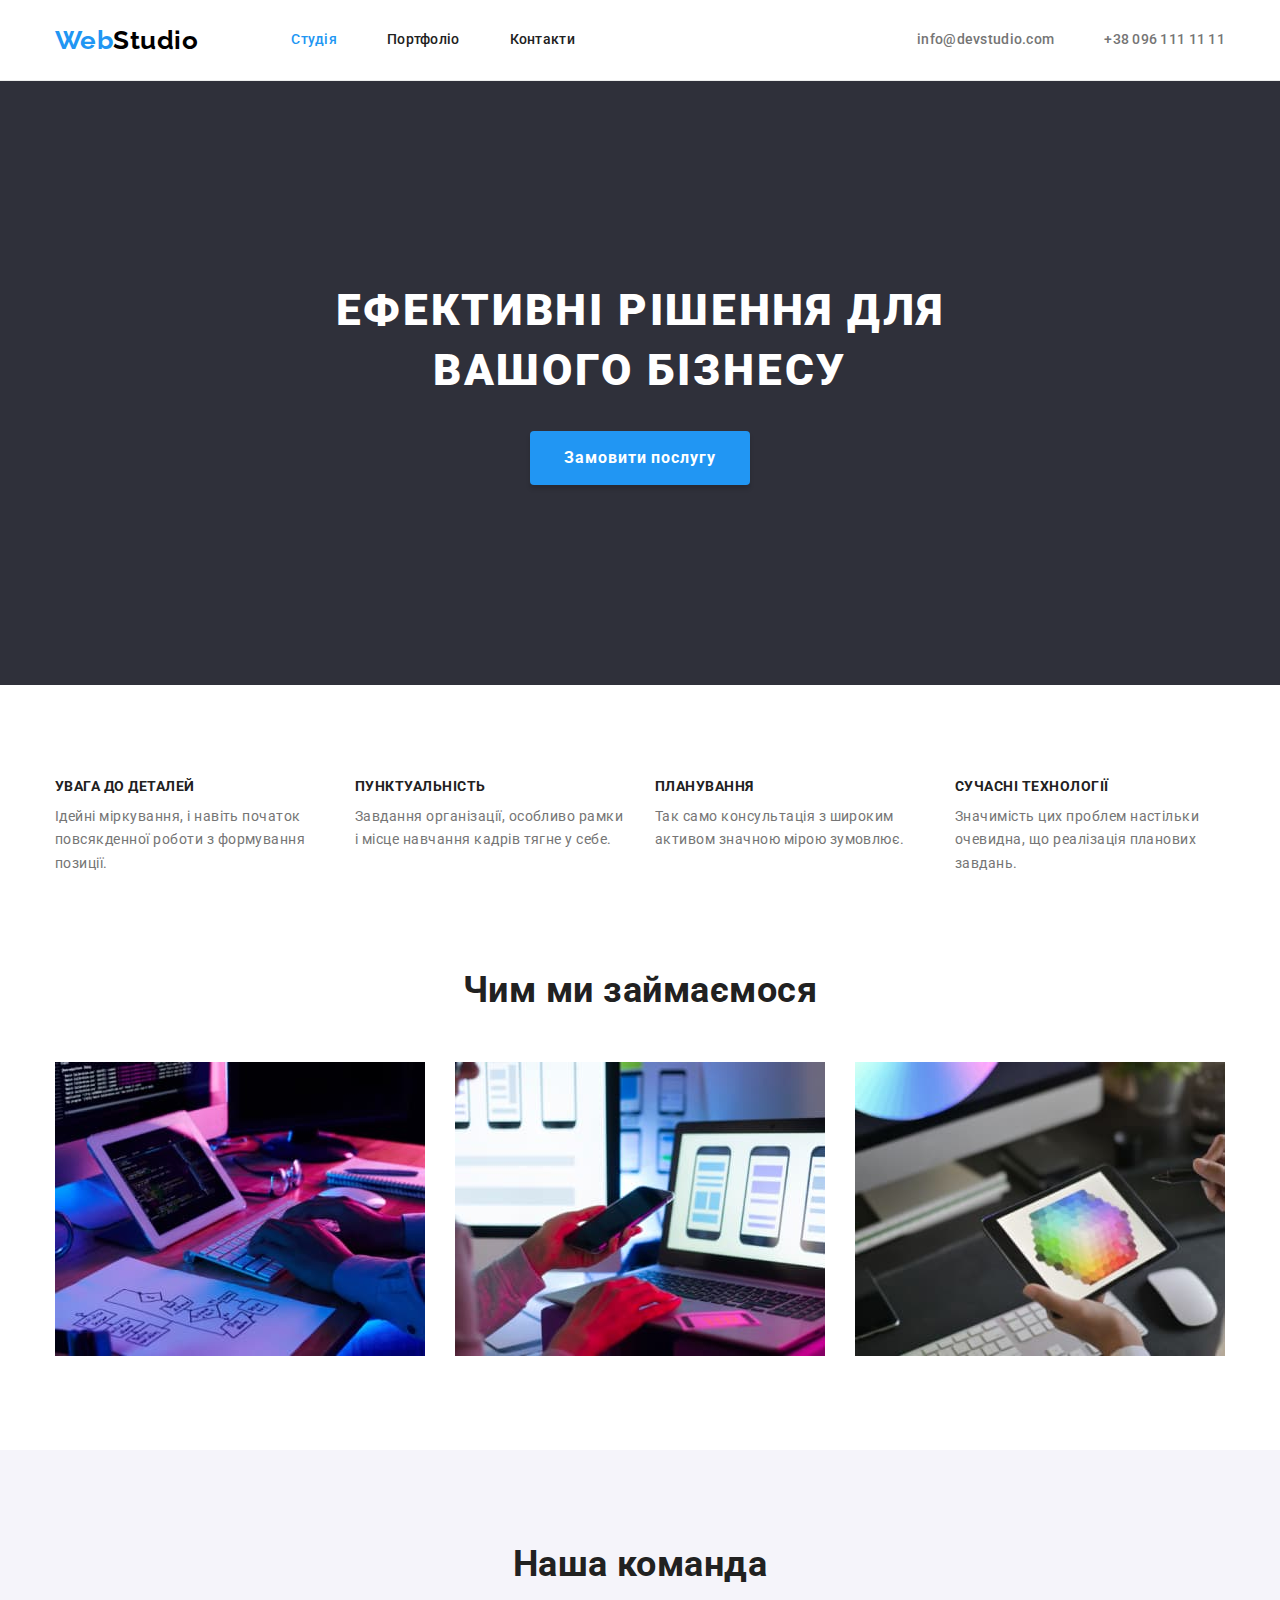
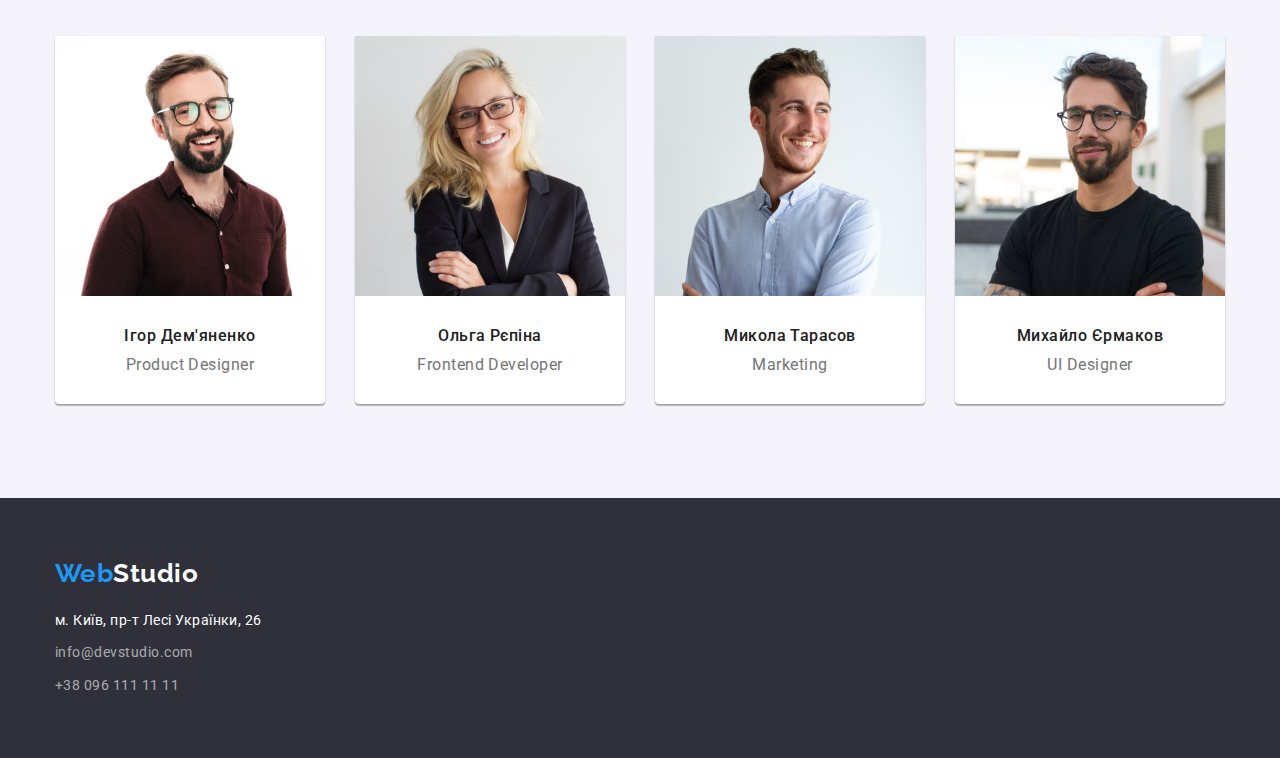
==== index.html @ 9007aa8a "добавляет стартовую разметку" ====
<!DOCTYPE html>
<html lang="uk">
  <head>
    <meta charset="UTF-8" />
    <meta http-equiv="X-UA-Compatible" content="IE=edge" />
    <meta name="viewport" content="width=device-width, initial-scale=1.0" />
    <title>WebStudio</title>
    <link
      href="https://fonts.googleapis.com/css2?family=Raleway:wght@700&family=Roboto:wght@400;500;700;900&display=swap"
      rel="stylesheet"
    />
    <link
      rel="stylesheet"
      href="https://cdnjs.cloudflare.com/ajax/libs/modern-normalize/1.1.0/modern-normalize.min.css"
    />
    <link rel="stylesheet" href="./css/styles.css" />
  </head>

  <body>
    <!-- Header -->
    <header class="header">
      <div class="container mein">
        <a class="logo" lang="en" href="./index.html">Web<span class="logo-accent">Studio</span></a>
        <nav class="nav">
          <ul class="list site-nav">
            <li class="navigation">
              <a class="link current" href="./index.html">Студія</a>
            </li>

            <li class="navigation">
              <a class="link" href="./portfolio.html">Портфоліо</a>
            </li>

            <li class="navigation">
              <a class="link" href="#">Контакти</a>
            </li>
          </ul>
        </nav>
        <ul class="list communication">
          <li class="navigation">
            <a class="link" href="mailto:info@devstudio.com">info@devstudio.com</a>
          </li>

          <li class="navigation">
            <a class="link" href="tel:+380961111111">+38 096 111 11 11</a>
          </li>
        </ul>
      </div>
    </header>

    <main>
      <!-- Герой -->
      <section class="hero">
        <h1 class="hero-title">Ефективні рішення для вашого бізнесу</h1>
        <button class="button" type="button">Замовити послугу</button>
      </section>

      <!-- Наші особливості -->
      <section class="section feature">
        <div class="container">
          <h2 class="section-title visually-hidden">Наші особливості</h2>
          <ul class="list feature-list">
            <li class="section-list">
              <h3 class="title">Увага до деталей</h3>
              <p class="text">
                Ідейні міркування, і навіть початок повсякденної роботи з формування позиції.
              </p>
            </li>

            <li class="section-list">
              <h3 class="title">Пунктуальність</h3>
              <p class="text">
                Завдання організації, особливо рамки і місце навчання кадрів тягне у себе.
              </p>
            </li>

            <li class="section-list">
              <h3 class="title">Планування</h3>
              <p class="text">Так само консультація з широким активом значною мірою зумовлює.</p>
            </li>

            <li class="section-list">
              <h3 class="title">Сучасні технології</h3>
              <p class="text">
                Значимість цих проблем настільки очевидна, що реалізація планових завдань.
              </p>
            </li>
          </ul>
        </div>
      </section>

      <!-- Чим ми займаємося -->
      <section class="section work">
        <div class="container">
          <h2 class="work-title">Чим ми займаємося</h2>
          <ul class="list work-list">
            <li class="work-card">
              <img class="card-image" src="./images/box1.jpg" alt="компьютер" width="370" />
            </li>
            <li class="work-card">
              <img class="card-image" src="./images/box2.jpg" alt="ноутбук" width="370" />
            </li>
            <li class="work-card">
              <img class="card-image" src="./images/box3.jpg" alt="планшет" width="370" />
            </li>
          </ul>
        </div>
      </section>

      <!-- Наша команда -->
      <section class="section team">
        <div class="container">
          <h2 class="team-title">Наша команда</h2>
          <ul class="list team-list">
            <li class="team-picture">
              <img
                class="card-image"
                src="./images/product.jpg"
                alt="Product Designer"
                width="270"
              />
              <div class="box">
                <h3 class="subtitlt">Ігор Дем'яненко</h3>
                <p class="desc" lang="en">Product Designer</p>
              </div>
            </li>

            <li class="team-picture">
              <img
                class="card-image"
                src="./images/frontend.jpg"
                alt="Frontend Developer"
                width="270"
              />
              <div class="box">
                <h3 class="subtitlt">Ольга Рєпіна</h3>
                <p class="desc" lang="en">Frontend Developer</p>
              </div>
            </li>

            <li class="team-picture">
              <img class="card-image" src="./images/marketing.jpg" alt="Marketing" width="270" />
              <div class="box">
                <h3 class="subtitlt">Микола Тарасов</h3>
                <p class="desc" lang="en">Marketing</p>
              </div>
            </li>

            <li class="team-picture">
              <img class="card-image" src="./images/ui.jpg" alt="UI Designer" width="270" />
              <div class="box">
                <h3 class="subtitlt">Михайло Єрмаков</h3>
                <p class="desc" lang="en">UI Designer</p>
              </div>
            </li>
          </ul>
        </div>
      </section>
    </main>

    <!-- Footer -->
    <footer class="footer">
      <div class="container">
        <a class="logo" href="./index.html">Web<span class="logo-accent">Studio</span></a>
        <address class="address">
          <ul class="list">
            <li>
              <a
                class="link city"
                target="_blank"
                rel="nooperer noreferrer"
                href="https://goo.gl/maps/vEVmrGVyhdTzg6GEA"
                >м. Київ, пр-т Лесі Українки, 26</a
              >
            </li>

            <li class="li-footer">
              <a class="link link-footer" href="mailto:info@devstudio.com">info@devstudio.com</a>
            </li>

            <li class="li-footer">
              <a class="link link-footer" href="tel:+380961111111">+38 096 111 11 11</a>
            </li>
          </ul>
        </address>
      </div>
    </footer>
  </body>
</html>
---- css/styles.css ----
/* основной цвет текста  #212121
вторичный цвет текста #757575
цвет акцента #2196F3
белый текст #FFFFFF
белый цвет с прозрачностью rgba(255, 255, 255, 0.6)
основной цвет фона #F5F5F5
вторичный цвет фона #F5F4FA
акцентный цвет фона #2F303A
цвет кнопки #F5F4FA
акцентный цвет кнопки #2196F3
цвет ховера кнопки #188CE8 */

:root{
    --primary-text-color: #212121;
    --secondary-text-color: #757575;
    --accent-text-color: #2196F3;
    --white-text-color: #FFFFFF;
    --black-text-color: #000000;
    --white-text-rgba: rgba(255, 255, 255, 0.6);
    --primary-bg-color: #F5F5F5;
    --secondary-bg-color: #F5F4FA;
    --white-bg-color: #FFFFFF;
    --accent-bg-color: #2F303A;
    --button-bg-color: #F5F4FA;
    --button-accent: #2196F3;
    --button-hover: #188CE8;
}


body{
    color: var(--primary-text-color);
    background-color: var(--white-bg-color);
    font-family: 'Roboto', sans-serif;
    letter-spacing: 0.03em;
}


h1,h2,h3,h4,h5,h6,p,ul{
    margin: 0;
    padding: 0;
}

.container{
    width: 1200px;
    margin-left: auto;
    margin-right: auto;
    padding-left: 15px;
    padding-right: 15px;
}

.section {
    padding-top: 94px;
    padding-bottom: 94px;
}

.list,
.link {
    text-decoration: none;
    list-style: none;
}

.visually-hidden {
    position: absolute;
    width: 1px;
    height: 1px;
    margin: -1px;
    border: 0;
    padding: 0;

    white-space: nowrap;
    clip-path: inset(100%);
    clip: rect(0 0 0 0);
    overflow: hidden;
}


/* header */

.header{
    border-bottom: 1px solid #ECECEC; ;
   
}

.logo{
    color: var(--accent-text-color);
    text-decoration: none;
    font-family: 'Raleway',sans-serif;
    font-weight: 700;
    font-size: 26px;
    line-height: 1.19;

}

.logo-accent{
    color: var(--black-text-color);
}

.nav .link{
    color: var(--primary-text-color);
}

.list .link:hover,
.list .link:focus {
    color: var(--accent-text-color);
}

.nav .link.current {
    color: var(--accent-text-color);
}

.communication .link {
    color: var(--secondary-text-color);

}

.site-nav .link,
.communication .link {
    padding-top: 32px;
    padding-bottom: 32px;
    
    font-weight: 500;
    font-size: 14px;
    line-height: 1.14;
    letter-spacing: 0.02em;
}

.site-nav{
    display: flex;
   
}
.nav{
margin-left: 93px;
}


.navigation .link{
    display: block;
    
}

.site-nav .navigation + .navigation{
    margin-left: 50px;
}

.communication{
    display: flex;
    margin-left: auto;
}

.communication .navigation+.navigation {
    margin-left: 50px;
}

.mein{
display: flex;
align-items: center;
}


/* hero */

.hero{
    background-color: var(--accent-bg-color);
    text-align: center;
    padding-top: 200px;
    padding-bottom: 200px;
}

.hero-title{
    color: var(--white-text-color);
    font-weight: 900;
    font-size: 44px;
    line-height: 1.36;
    text-align: center;
    letter-spacing: 0.06em;
    text-transform: uppercase;
    max-width: 693px;
    margin: 0 auto;

}

.hero .button{
    color: var(--white-text-color);
    background-color: var(--button-accent);
    cursor: pointer;
    font-weight: 700;
    font-size: 16px;
    line-height: 1.88;
    letter-spacing: 0.06em;
    font-family: inherit;

    box-shadow: 0px 4px 4px rgba(0, 0, 0, 0.15);
    border-radius: 4px;
    border-color: transparent;

    padding: 10px 32px;
    margin-top: 30px;
   
}
.hero .button:hover,
.hero .button:focus{
    background-color: var(--button-hover);
}

/* Наші особливості */



.title {
    font-weight: 700;
    font-size: 14px;
    line-height: 1.14;

    text-transform: uppercase;
    align-items: center; 

}

.text {
    color: var(--secondary-text-color);
    font-size: 14px;
    line-height: 1.7;
  
    margin-top: 10px;
  
}

.feature-list {
    display: flex;
    flex-wrap: wrap;
 
}

.section-list {
    flex-basis: calc((100% - 90px) / 4);
    margin-right: 30px;
}

.section-list:nth-child(4n) {
    margin-right: 0;
}

 .feature{
    padding-bottom: 47px;
}


/* Чим ми займаємося */

.work-title,
.team-title{
    font-weight: 700;
    font-size: 36px;
    line-height: 1.16;
    text-align: center; 
}


.work-list{
    display: flex;
    flex-wrap: wrap;
    margin-top: 50px;
    gap: 30px;

}

.work{
    padding-top: 47px;
}


/* Наша команда */

.team{
    background-color: var(--secondary-bg-color);
}

.subtitlt{
    font-weight: 500;
}

.desc{
    color: var(--secondary-text-color);
    margin-top: 10px;
    text-align: center;
}

.subtitlt,
.desc{
    font-size: 16px;
    line-height: 1.19;
    text-align: center;
}

.team-list{
    display: flex;
    flex-wrap: wrap;
    margin-top: 50px;
    gap: 30px;
}
.team-picture{
  
    flex-direction: column;
    background-color: var(--white-bg-color);
    box-shadow: 0px 1px 3px rgba(0, 0, 0, 0.12), 0px 1px 1px rgba(0, 0, 0, 0.14), 0px 2px 1px rgba(0, 0, 0, 0.2);
    border-radius: 0px 0px 4px 4px;

}


.box{
    padding-top: 30px;
    padding-bottom: 30px;
}

.card-image{
    display: block;
    max-width: 100%;
}


/* Footer */

.footer{
    background-color: var(--accent-bg-color);
    padding-top: 60px;
    padding-bottom: 60px;
}

.footer .logo-accent {
    color: var(--white-text-color);
}

.address .city,
.footer .link-footer
{
    color: var(--white-text-color);
    font-style: normal;
    font-size: 14px;
    line-height: 1.7;
}

.address{
margin-top: 20px;
}

.address .link{
    display: block;
}

.li-footer{
    margin-top: 9px;
}

.footer .link-footer {
    color: var(--white-text-rgba);

}

.link-footer:hover,
.link-footer:focus{
    color: var(--accent-text-color);
}


 /* portflio */

 .portfolio .button {
    background-color: var(--secondary-bg-color);
    color: var(--primary-text-color);
    cursor: pointer;
    font-weight: 500;
    font-size: 16px;
    line-height: 1.6;
    font-family: inherit;
    border-color: transparent;
    padding: 6px 25px;
    border-radius: 4px;
 
}

  .portfolio .button:hover,
  .portfolio .button:focus{
    background-color: var(--button-accent);
    color: var(--white-text-color);
    box-shadow: 0px 3px 1px rgba(0, 0, 0, 0.1), 0px 1px 2px rgba(0, 0, 0, 0.08), 0px 2px 2px rgba(0, 0, 0, 0.12);
}

.portfolio-title{
    color: var(--primary-text-color);
    font-weight: 700;
    font-size: 18px;
    line-height: 2;
    letter-spacing: 0.06em;
  
}

.portfolio-text {
    color: var(--secondary-text-color);
    font-size: 16px;
    line-height: 1.88;
    margin-top: 4px;
   
}

.push-portfolio{
    display: flex;
    justify-content: center;
    gap: 8px;
        
}

.push-portfolio{
    margin-bottom: 50px;
}

.card-portfolio{
    display: flex;
    flex-wrap: wrap;
    gap: 30px;
   
}


.box-card{
    padding: 20px 24px ;
    border-left: 1px solid #EEEEEE;
    border-right: 1px solid #EEEEEE;
    border-bottom: 1px solid #EEEEEE;
        
}
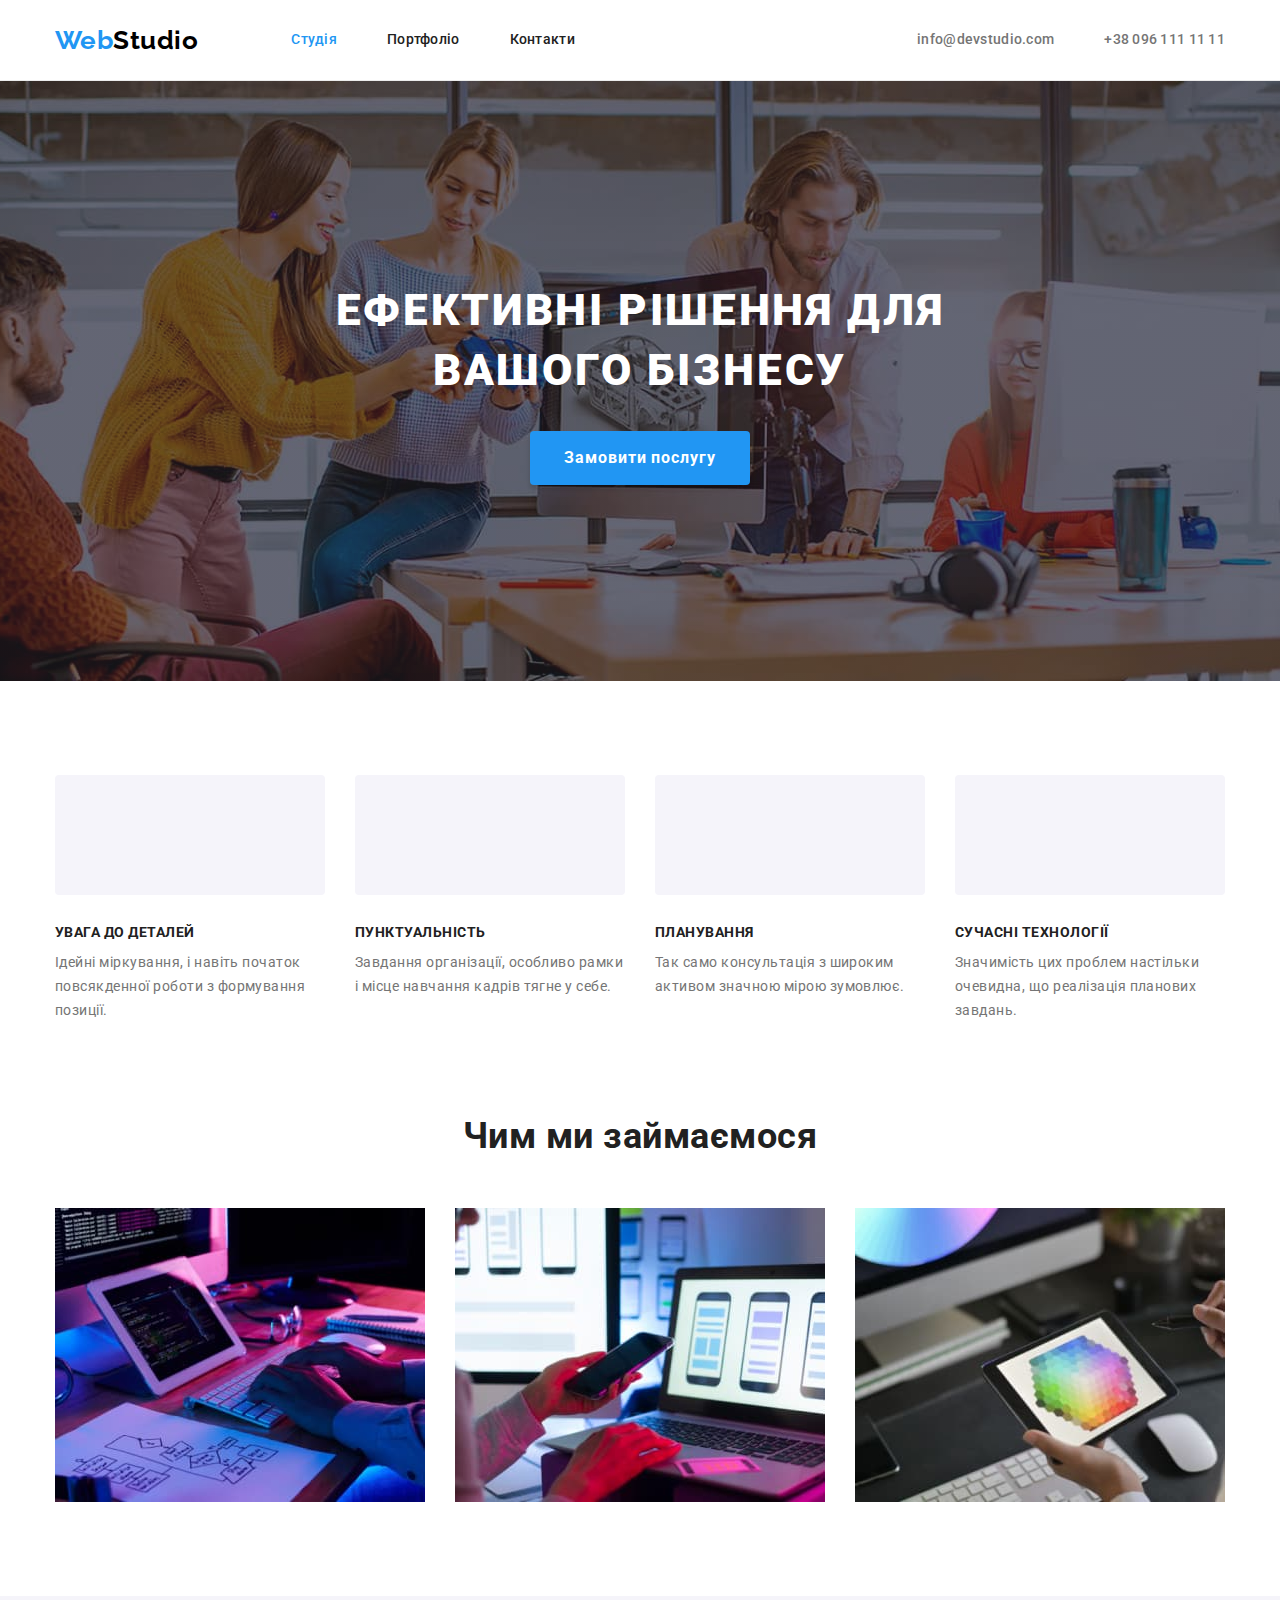
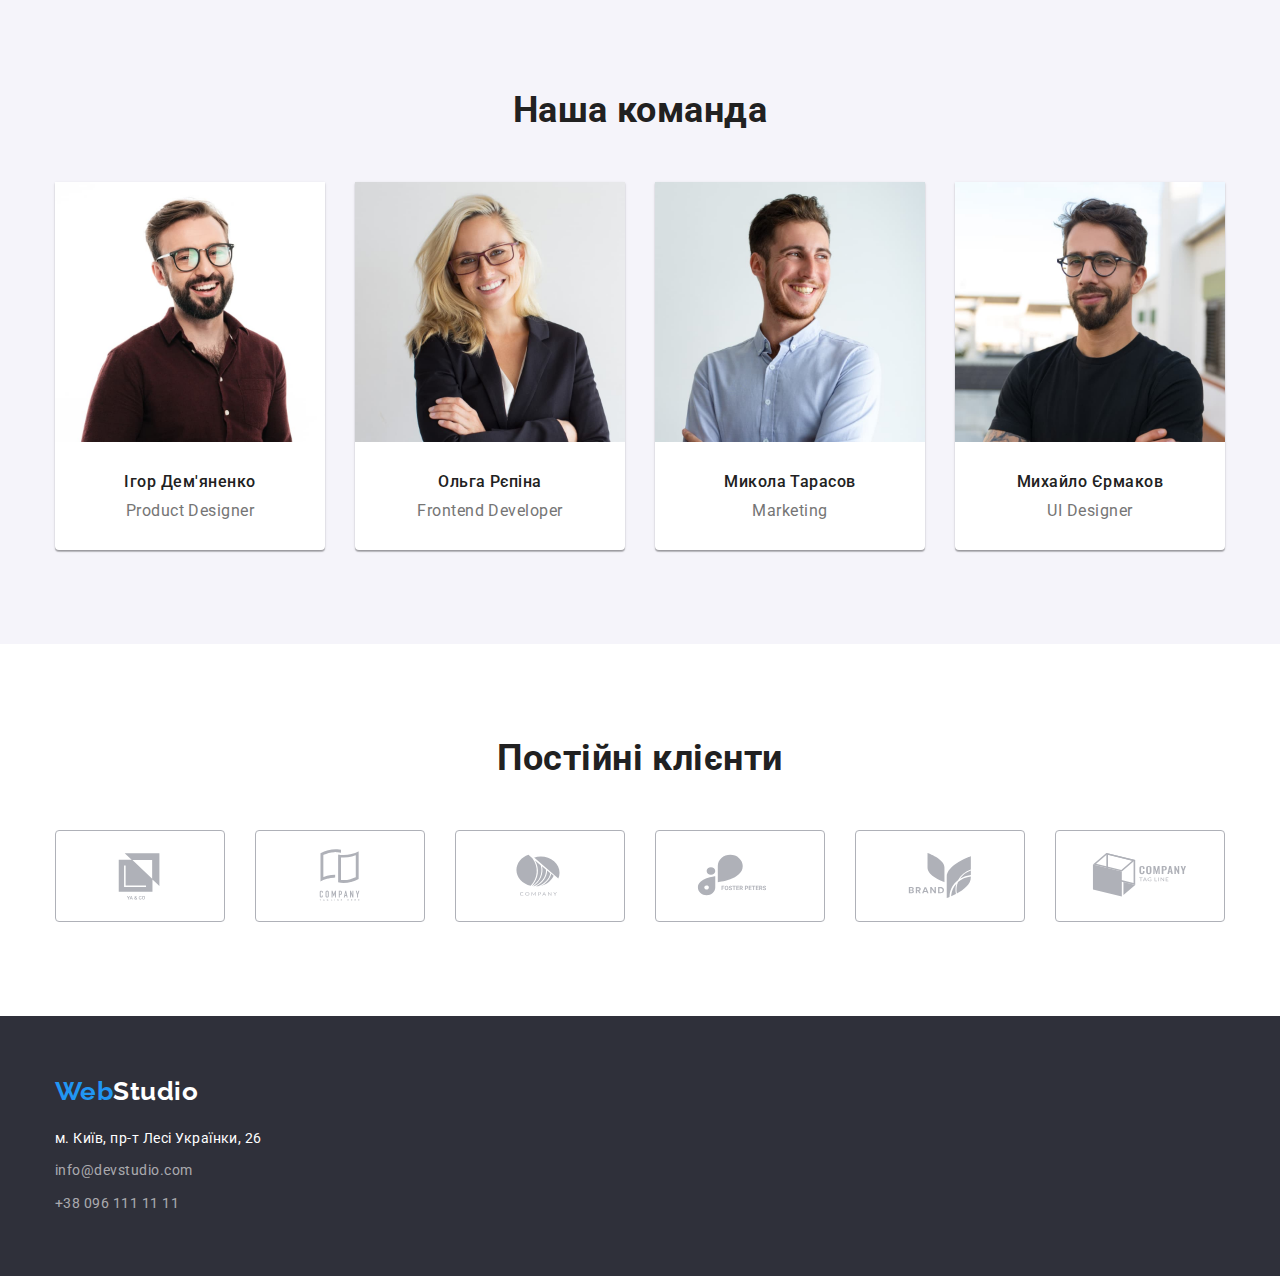
==== commit 0c234da8: "добавляет разметку" ====
--- a/index.html
+++ b/index.html
@@ -38,11 +38,11 @@
         </nav>
         <ul class="list communication">
           <li class="navigation">
-            <a class="link" href="mailto:info@devstudio.com">info@devstudio.com</a>
+            <a class="link icon-mail" href="mailto:info@devstudio.com">info@devstudio.com</a>
           </li>
 
           <li class="navigation">
-            <a class="link" href="tel:+380961111111">+38 096 111 11 11</a>
+            <a class="link icon-phone" href="tel:+380961111111">+38 096 111 11 11</a>
           </li>
         </ul>
       </div>
@@ -50,7 +50,7 @@
 
     <main>
       <!-- Герой -->
-      <section class="hero">
+      <section class="hero overlay">
         <h1 class="hero-title">Ефективні рішення для вашого бізнесу</h1>
         <button class="button" type="button">Замовити послугу</button>
       </section>
@@ -59,7 +59,7 @@
       <section class="section feature">
         <div class="container">
           <h2 class="section-title visually-hidden">Наші особливості</h2>
-          <ul class="list feature-list">
+          <ul class="list feature-list icon">
             <li class="section-list">
               <h3 class="title">Увага до деталей</h3>
               <p class="text">
@@ -152,6 +152,54 @@
                 <h3 class="subtitlt">Михайло Єрмаков</h3>
                 <p class="desc" lang="en">UI Designer</p>
               </div>
+            </li>
+          </ul>
+        </div>
+      </section>
+
+      <!-- Постійні клієнти -->
+
+      <section class="section">
+        <div class="container">
+          <h2 class="client-title">Постійні клієнти</h2>
+          <ul class="list client-list">
+            <li class="client-icon">
+              <a href="#" class="link icon-client">
+                <svg class="client-icon" width="106" height="60">
+                  <use href="./images/sprite.svg#Logoyaco"></use>
+                </svg>
+              </a>
+            </li>
+            <li>
+              <a href="#" class="link icon-client">
+                <svg class="client-icon" width="106" height="60">
+                  <use href="./images/sprite.svg#Logohere"></use>
+                </svg>
+              </a>
+            </li>
+            <li>
+              <a href="#" class="link icon-client"
+                ><svg class="client-icon" width="106" height="60">
+                  <use href="./images/sprite.svg#Logocompany"></use></svg
+              ></a>
+            </li>
+            <li>
+              <a href="#" class="link icon-client"
+                ><svg class="client-icon" width="106" height="60">
+                  <use href="./images/sprite.svg#Logofoster"></use></svg
+              ></a>
+            </li>
+            <li>
+              <a href="#" class="link icon-client"
+                ><svg class="client-icon" width="106" height="60">
+                  <use href="./images/sprite.svg#Logobrand"></use></svg
+              ></a>
+            </li>
+            <li>
+              <a href="#" class="link icon-client"
+                ><svg class="client-icon" width="106" height="60">
+                  <use href="./images/sprite.svg#Logotagline"></use></svg
+              ></a>
             </li>
           </ul>
         </div>
--- a/css/styles.css
+++ b/css/styles.css
@@ -156,6 +156,20 @@
 align-items: center;
 }
 
+/* .icon-mail::before{
+    content: "";
+    width: 16px;
+    height: 12px;
+    display: block;  
+    margin-right: 10px;
+    background-image: url(../images/smartphone.svg);
+    background-size: contain;
+    background-repeat: no-repeat;
+    background-position: center;
+  
+} */
+
+
 
 /* hero */
 
@@ -178,6 +192,16 @@
     margin: 0 auto;
 
 }
+.overlay{
+    height: 600px;
+    max-width: 1600px;
+    margin-left: auto;
+    margin-right: auto;
+    background-image: linear-gradient(to right, rgba(47, 48, 58, 0.4), rgba(47, 48, 58, 0.4)), url(../images/overlay.jpg);
+    background-repeat: no-repeat;
+    background-position: center;
+    background-size: cover;
+}
 
 .hero .button{
     color: var(--white-text-color);
@@ -204,7 +228,34 @@
 
 /* Наші особливості */
 
-
+.section-list::before{
+    content: "";
+    display: block;
+    width: 270px;
+    height: 120px;
+    margin-bottom: 30px;
+    background-repeat: no-repeat;
+    background-size: contain;
+    background-position: center;
+    background-color: #F5F4FA;
+    border-radius: 4px;
+    background-size: 70px;
+}
+.section-list:nth-child(1)::before{
+    background-image: url(../images/antenna\ .svg);     
+}
+
+.section-list:nth-child(2)::before{
+    background-image: url(../images/clock\ .svg);
+}
+
+.section-list:nth-child(3)::before{
+    background-image: url(../images/diagram\ .svg);  
+}
+
+.section-list:nth-child(4)::before{
+    background-image: url(../images/astronaut\ .svg);  
+}
 
 .title {
     font-weight: 700;
@@ -248,7 +299,8 @@
 /* Чим ми займаємося */
 
 .work-title,
-.team-title{
+.team-title,
+.client-title{
     font-weight: 700;
     font-size: 36px;
     line-height: 1.16;
@@ -317,6 +369,39 @@
     display: block;
     max-width: 100%;
 }
+
+/* Постійні клієнти */
+
+
+.client-list {
+    display: flex;
+    flex-wrap: wrap;
+    margin-top: 50px;
+    gap: 30px;
+
+}
+
+.icon-client{
+    display: flex;
+    width: 170px;
+    height: 92px;
+    justify-content: center;
+    align-items: center;
+    border: 1px solid #AFB1B8;
+    border-radius: 4px;
+}
+
+.icon-client:hover,
+.icon-client:focus{
+border: 1px solid #2196F3;
+    border-radius: 4px;
+}
+
+
+
+
+
+
 
 
 /* Footer */
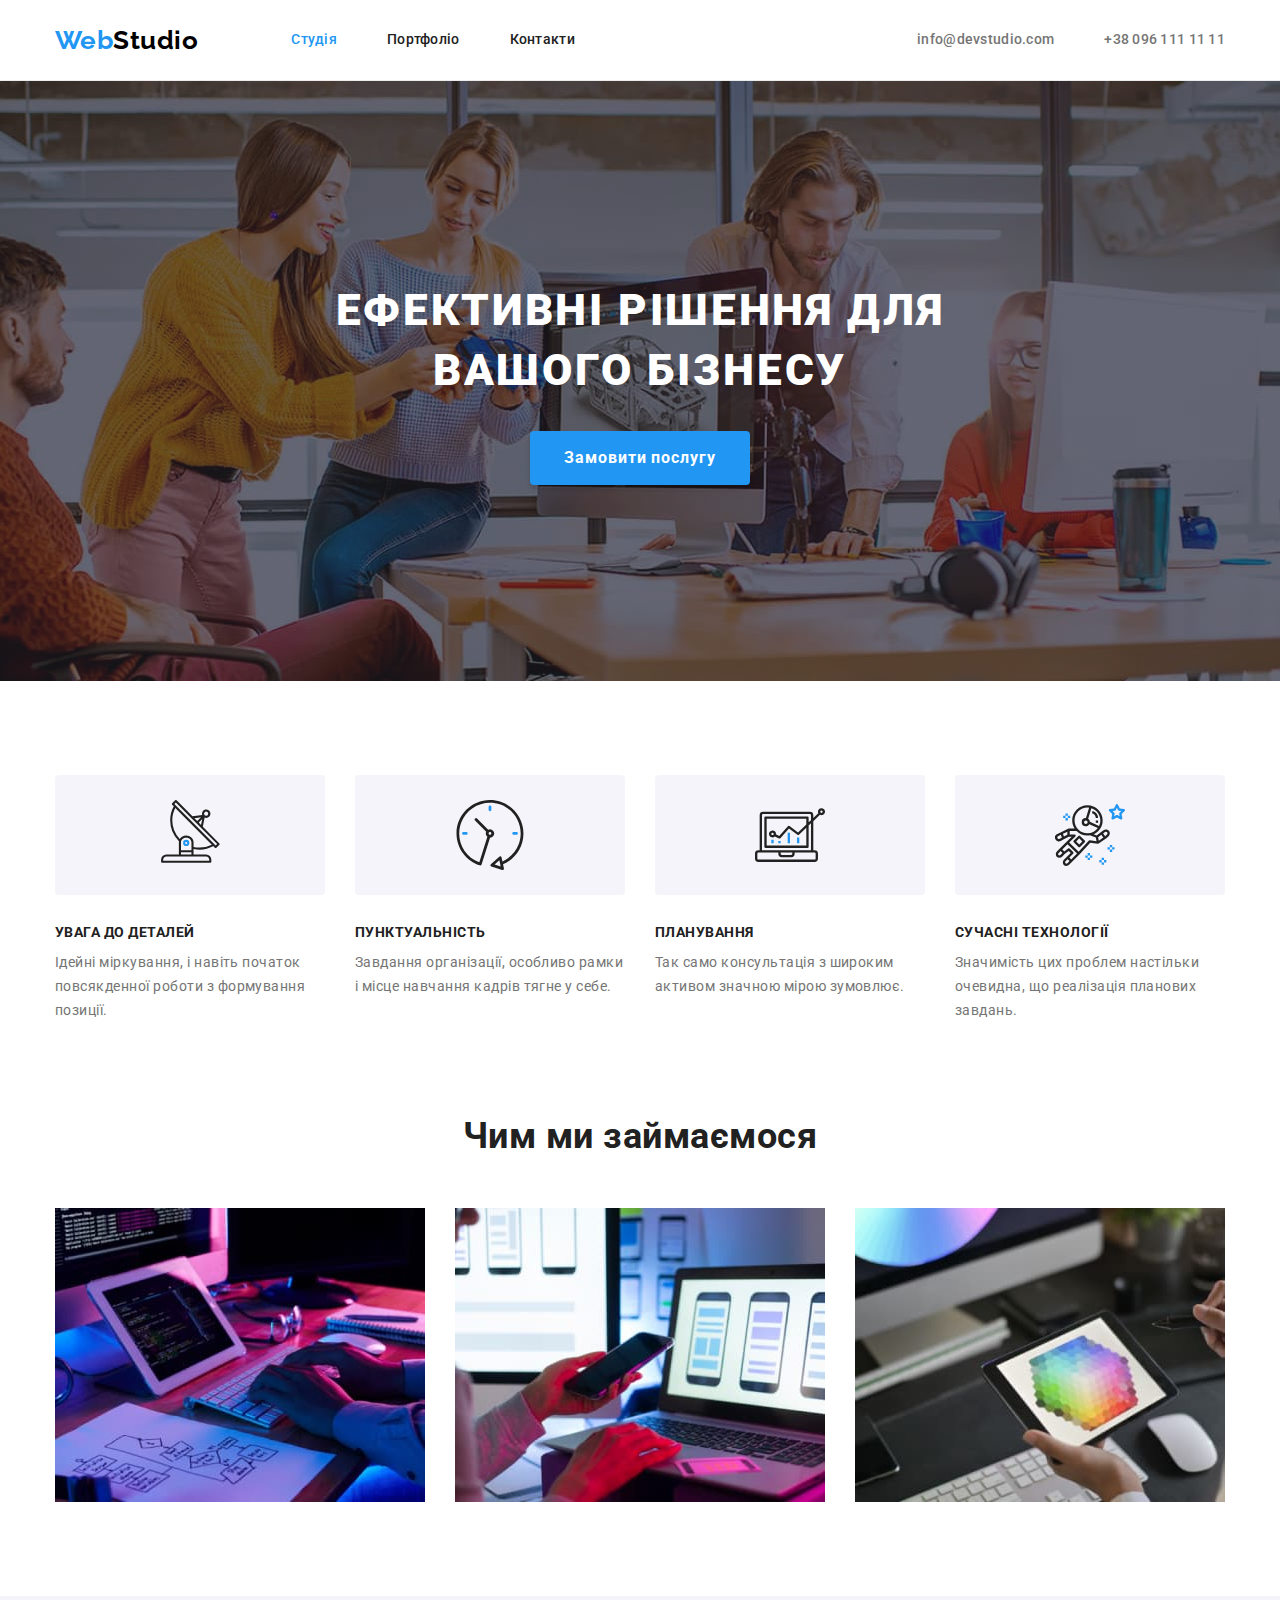
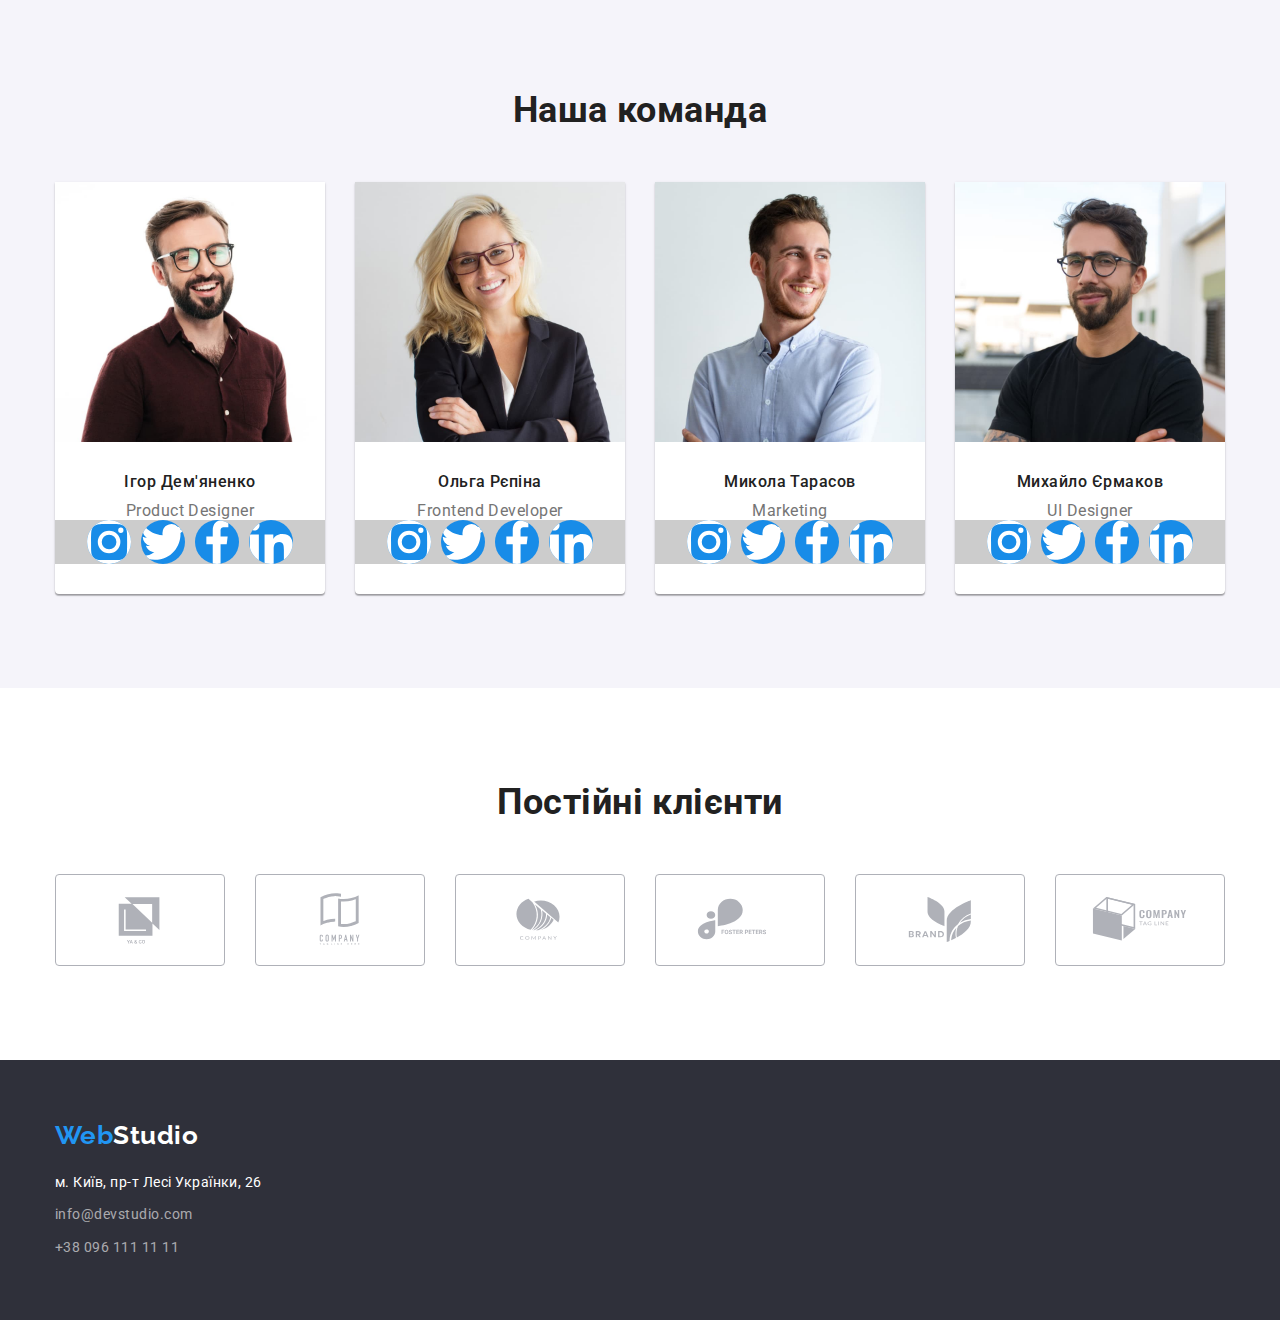
==== commit b1ce4250: "добавляет разметку" ====
--- a/index.html
+++ b/index.html
@@ -61,6 +61,12 @@
           <h2 class="section-title visually-hidden">Наші особливості</h2>
           <ul class="list feature-list icon">
             <li class="section-list">
+              <div class="feature-icon">
+                <svg width="70" height="70">
+                  <use href="./images/sprite.svg#antenna"></use>
+                </svg>
+              </div>
+
               <h3 class="title">Увага до деталей</h3>
               <p class="text">
                 Ідейні міркування, і навіть початок повсякденної роботи з формування позиції.
@@ -68,6 +74,12 @@
             </li>
 
             <li class="section-list">
+              <div class="feature-icon">
+                <svg width="70" height="70">
+                  <use href="./images/sprite.svg#clock"></use>
+                </svg>
+              </div>
+
               <h3 class="title">Пунктуальність</h3>
               <p class="text">
                 Завдання організації, особливо рамки і місце навчання кадрів тягне у себе.
@@ -75,11 +87,23 @@
             </li>
 
             <li class="section-list">
+              <div class="feature-icon">
+                <svg width="70" height="70">
+                  <use href="./images/sprite.svg#diagram"></use>
+                </svg>
+              </div>
+
               <h3 class="title">Планування</h3>
               <p class="text">Так само консультація з широким активом значною мірою зумовлює.</p>
             </li>
 
             <li class="section-list">
+              <div class="feature-icon">
+                <svg width="70" height="70">
+                  <use href="./images/sprite.svg#astronaut-svg"></use>
+                </svg>
+              </div>
+
               <h3 class="title">Сучасні технології</h3>
               <p class="text">
                 Значимість цих проблем настільки очевидна, що реалізація планових завдань.
@@ -122,6 +146,28 @@
               <div class="box">
                 <h3 class="subtitlt">Ігор Дем'яненко</h3>
                 <p class="desc" lang="en">Product Designer</p>
+                <div class="social-box">
+                  <a class="social-link" href="#">
+                    <svg width="20" height="20" class="social-icon">
+                      <use href="./images/sprite.svg#instagram"></use>
+                    </svg>
+                  </a>
+                  <a class="social-link" href="#">
+                    <svg width="20" height="20" class="social-icon">
+                      <use href="./images/sprite.svg#twitter"></use>
+                    </svg>
+                  </a>
+                  <a class="social-link" href="#">
+                    <svg width="20" height="20" class="social-icon">
+                      <use href="./images/sprite.svg#facebook"></use>
+                    </svg>
+                  </a>
+                  <a class="social-link" href="#">
+                    <svg width="20" height="20" class="social-icon">
+                      <use href="./images/sprite.svg#linkedin"></use>
+                    </svg>
+                  </a>
+                </div>
               </div>
             </li>
 
@@ -135,6 +181,28 @@
               <div class="box">
                 <h3 class="subtitlt">Ольга Рєпіна</h3>
                 <p class="desc" lang="en">Frontend Developer</p>
+                <div class="social-box">
+                  <a class="social-link" href="#">
+                    <svg width="20" height="20" class="social-icon">
+                      <use href="./images/sprite.svg#instagram"></use>
+                    </svg>
+                  </a>
+                  <a class="social-link" href="#">
+                    <svg width="20" height="20" class="social-icon">
+                      <use href="./images/sprite.svg#twitter"></use>
+                    </svg>
+                  </a>
+                  <a class="social-link" href="#">
+                    <svg width="20" height="20" class="social-icon">
+                      <use href="./images/sprite.svg#facebook"></use>
+                    </svg>
+                  </a>
+                  <a class="social-link" href="#">
+                    <svg width="20" height="20" class="social-icon">
+                      <use href="./images/sprite.svg#linkedin"></use>
+                    </svg>
+                  </a>
+                </div>
               </div>
             </li>
 
@@ -143,6 +211,28 @@
               <div class="box">
                 <h3 class="subtitlt">Микола Тарасов</h3>
                 <p class="desc" lang="en">Marketing</p>
+                <div class="social-box">
+                  <a class="social-link" href="#">
+                    <svg width="20" height="20" class="social-icon">
+                      <use href="./images/sprite.svg#instagram"></use>
+                    </svg>
+                  </a>
+                  <a class="social-link" href="#">
+                    <svg width="20" height="20" class="social-icon">
+                      <use href="./images/sprite.svg#twitter"></use>
+                    </svg>
+                  </a>
+                  <a class="social-link" href="#">
+                    <svg width="20" height="20" class="social-icon">
+                      <use href="./images/sprite.svg#facebook"></use>
+                    </svg>
+                  </a>
+                  <a class="social-link" href="#">
+                    <svg width="20" height="20" class="social-icon">
+                      <use href="./images/sprite.svg#linkedin"></use>
+                    </svg>
+                  </a>
+                </div>
               </div>
             </li>
 
@@ -151,6 +241,28 @@
               <div class="box">
                 <h3 class="subtitlt">Михайло Єрмаков</h3>
                 <p class="desc" lang="en">UI Designer</p>
+                <div class="social-box">
+                  <a class="social-link" href="#">
+                    <svg width="20" height="20" class="social-icon">
+                      <use href="./images/sprite.svg#instagram"></use>
+                    </svg>
+                  </a>
+                  <a class="social-link" href="#">
+                    <svg width="20" height="20" class="social-icon">
+                      <use href="./images/sprite.svg#twitter"></use>
+                    </svg>
+                  </a>
+                  <a class="social-link" href="#">
+                    <svg width="20" height="20" class="social-icon">
+                      <use href="./images/sprite.svg#facebook"></use>
+                    </svg>
+                  </a>
+                  <a class="social-link" href="#">
+                    <svg width="20" height="20" class="social-icon">
+                      <use href="./images/sprite.svg#linkedin"></use>
+                    </svg>
+                  </a>
+                </div>
               </div>
             </li>
           </ul>
--- a/css/styles.css
+++ b/css/styles.css
@@ -228,34 +228,6 @@
 
 /* Наші особливості */
 
-.section-list::before{
-    content: "";
-    display: block;
-    width: 270px;
-    height: 120px;
-    margin-bottom: 30px;
-    background-repeat: no-repeat;
-    background-size: contain;
-    background-position: center;
-    background-color: #F5F4FA;
-    border-radius: 4px;
-    background-size: 70px;
-}
-.section-list:nth-child(1)::before{
-    background-image: url(../images/antenna\ .svg);     
-}
-
-.section-list:nth-child(2)::before{
-    background-image: url(../images/clock\ .svg);
-}
-
-.section-list:nth-child(3)::before{
-    background-image: url(../images/diagram\ .svg);  
-}
-
-.section-list:nth-child(4)::before{
-    background-image: url(../images/astronaut\ .svg);  
-}
 
 .title {
     font-weight: 700;
@@ -264,34 +236,35 @@
 
     text-transform: uppercase;
     align-items: center; 
-
 }
 
 .text {
     color: var(--secondary-text-color);
     font-size: 14px;
     line-height: 1.7;
-  
+
     margin-top: 10px;
-  
+    display: block;
 }
 
 .feature-list {
     display: flex;
-    flex-wrap: wrap;
- 
-}
-
-.section-list {
-    flex-basis: calc((100% - 90px) / 4);
-    margin-right: 30px;
-}
-
-.section-list:nth-child(4n) {
-    margin-right: 0;
-}
-
- .feature{
+    gap: 30px;
+}
+.feature-icon{
+    display: flex;
+    justify-content: center;
+    align-items: center;
+    width: 270px;
+    height: 120px;
+    background: #F5F4FA;
+    border-radius: 4px;
+    margin-bottom: 30px ;
+         
+}
+
+
+.feature{
     padding-bottom: 47px;
 }
 
@@ -369,6 +342,32 @@
     display: block;
     max-width: 100%;
 }
+
+.social-box{
+background-color: #ccc;
+display: flex;
+justify-content: center;
+    align-items: center;
+    gap: 10px;
+}
+
+
+.social-link{
+display: flex;
+justify-content: center;
+align-items: center;
+
+}
+
+.social-icon{
+background-color: #188CE8;
+width: 44px; height: 44px;
+border-radius: 50%;
+}
+
+
+
+
 
 /* Постійні клієнти */
 
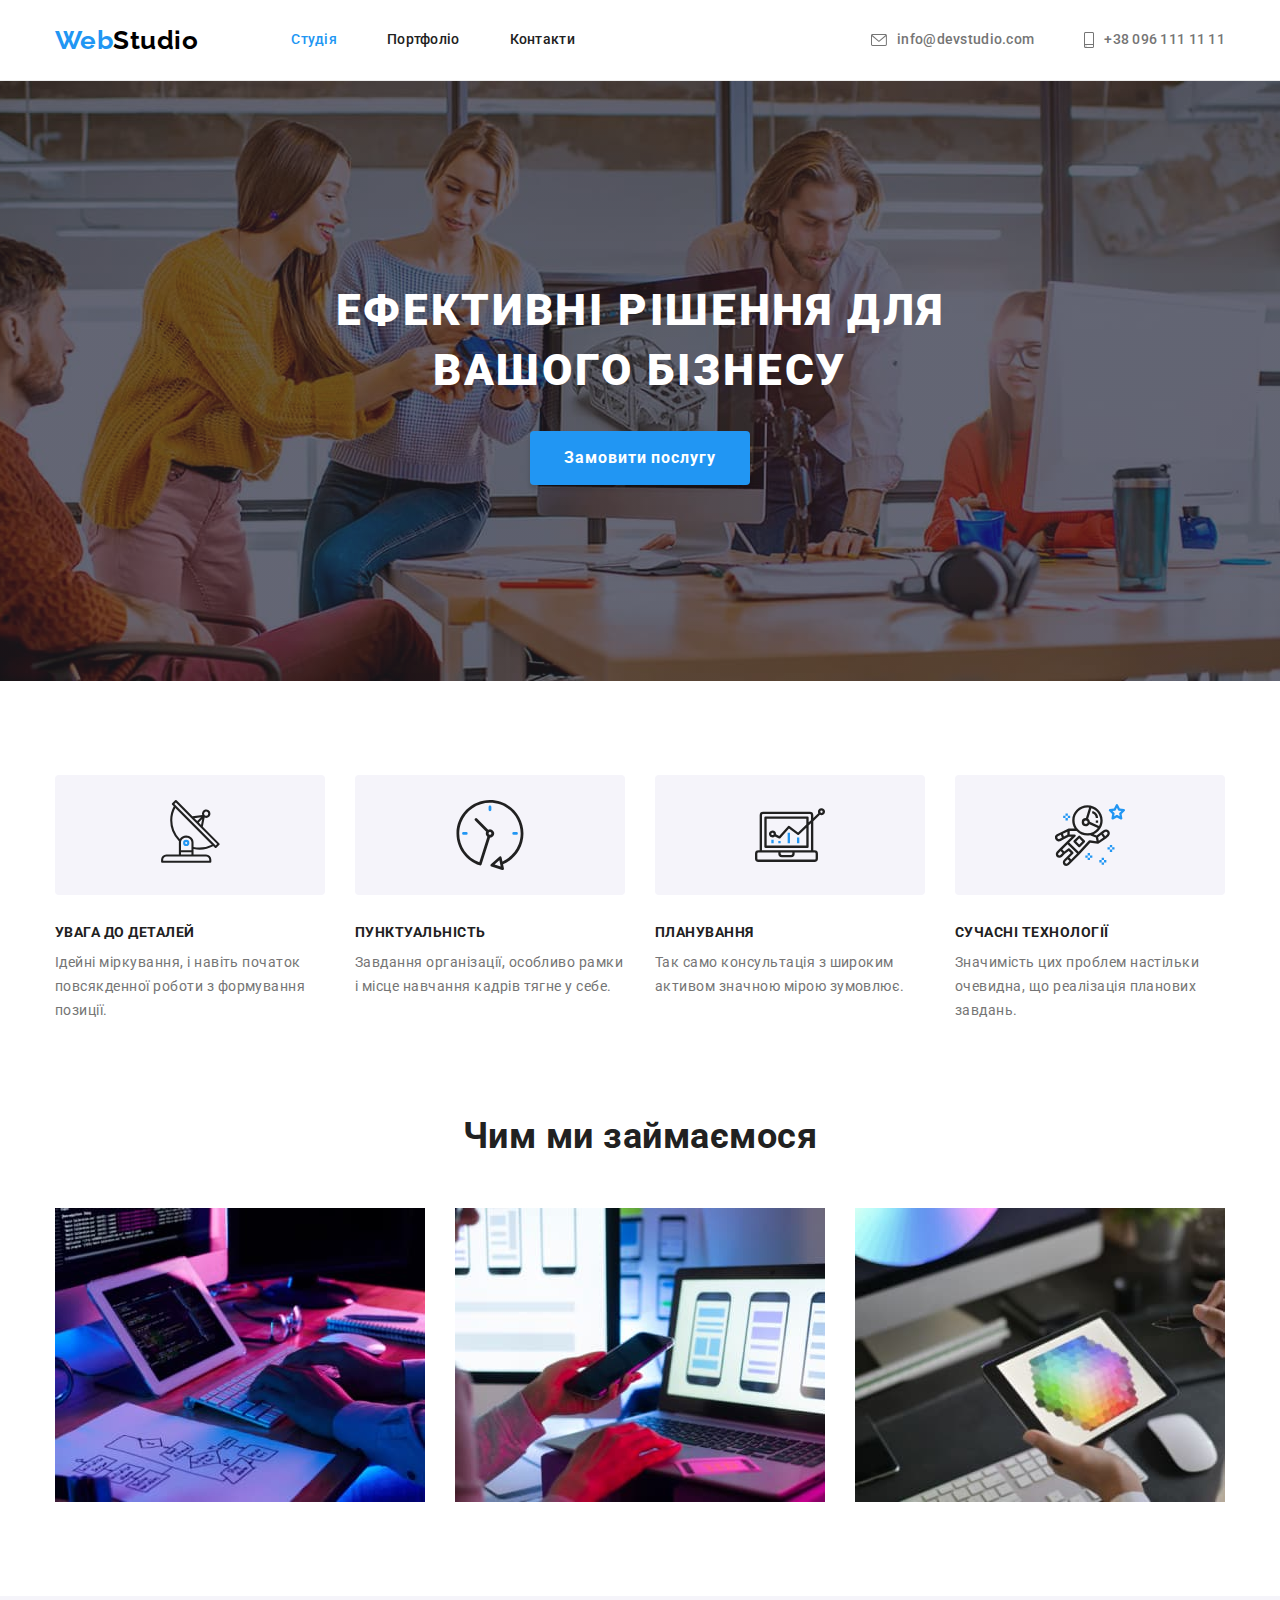
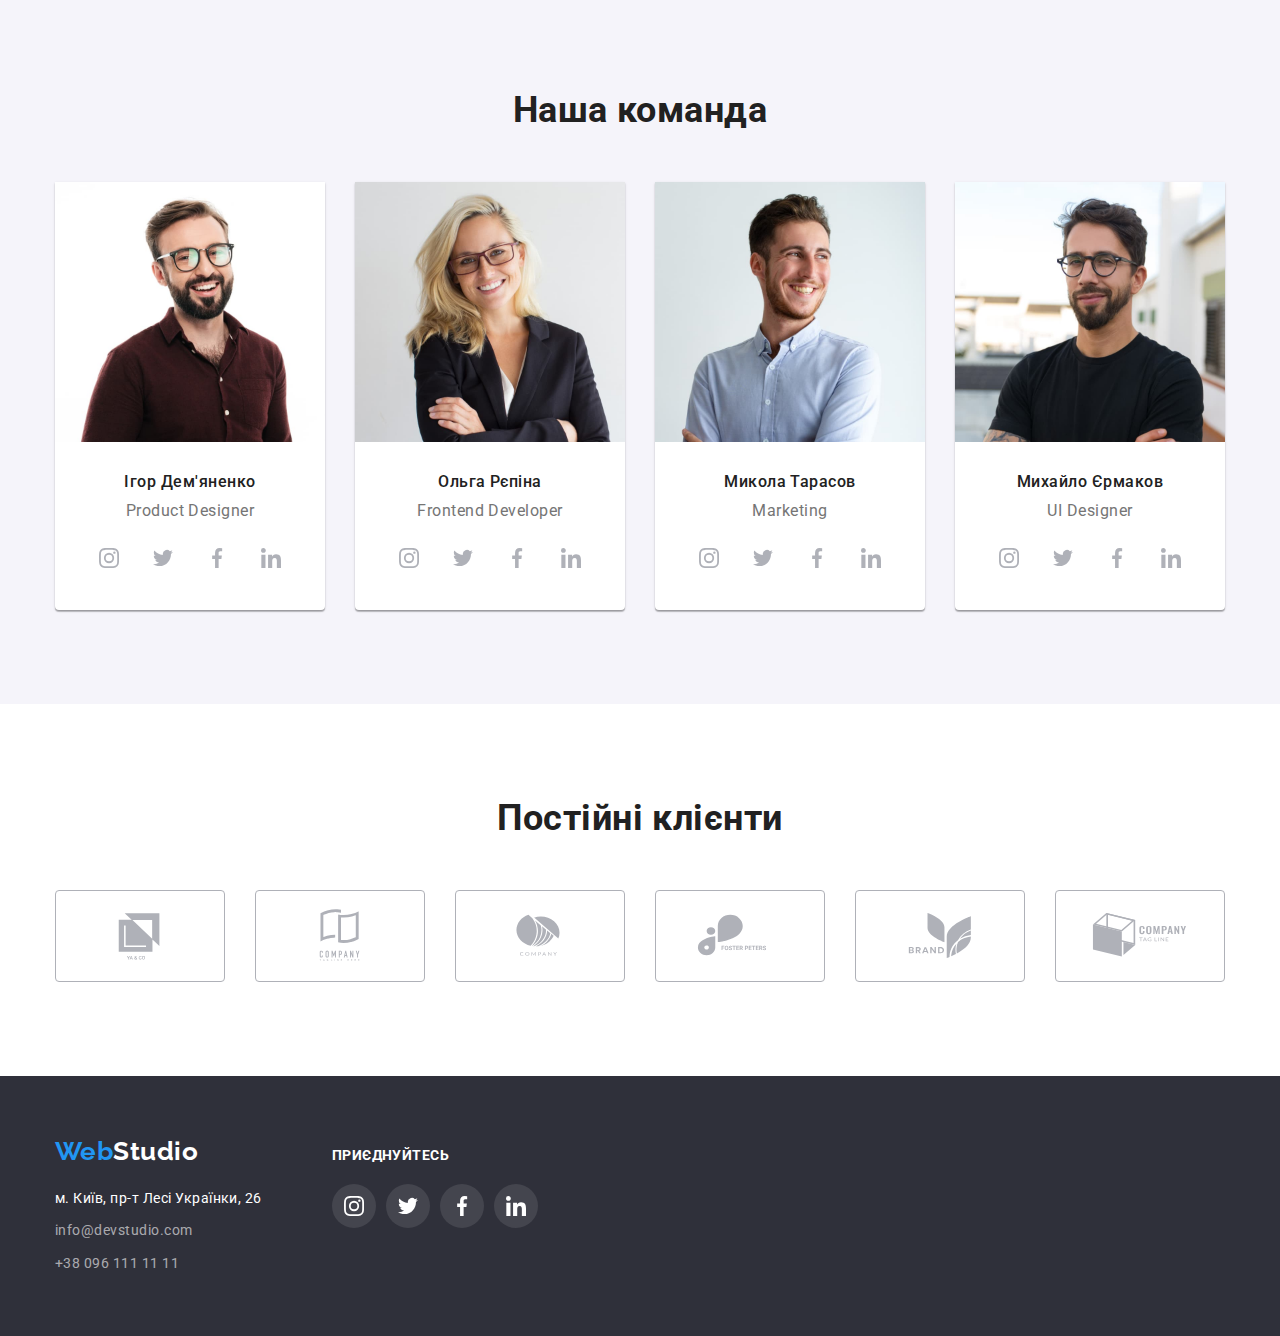
==== commit 1eeecc35: "добавляет разметку" ====
--- a/index.html
+++ b/index.html
@@ -38,11 +38,19 @@
         </nav>
         <ul class="list communication">
           <li class="navigation">
-            <a class="link icon-mail" href="mailto:info@devstudio.com">info@devstudio.com</a>
+            <a class="link icon-mail" href="mailto:info@devstudio.com"
+              ><svg class="nav-image" width="16" height="12">
+                <use href="./images/sprite.svg#envelope"></use></svg
+              >info@devstudio.com</a
+            >
           </li>
 
           <li class="navigation">
-            <a class="link icon-phone" href="tel:+380961111111">+38 096 111 11 11</a>
+            <a class="link icon-phone" href="tel:+380961111111"
+              ><svg class="nav-image" width="10" height="16">
+                <use href="./images/sprite.svg#smartphone"></use></svg
+              >+38 096 111 11 11</a
+            >
           </li>
         </ul>
       </div>
@@ -275,7 +283,7 @@
         <div class="container">
           <h2 class="client-title">Постійні клієнти</h2>
           <ul class="list client-list">
-            <li class="client-icon">
+            <li>
               <a href="#" class="link icon-client">
                 <svg class="client-icon" width="106" height="60">
                   <use href="./images/sprite.svg#Logoyaco"></use>
@@ -321,28 +329,64 @@
     <!-- Footer -->
     <footer class="footer">
       <div class="container">
-        <a class="logo" href="./index.html">Web<span class="logo-accent">Studio</span></a>
-        <address class="address">
-          <ul class="list">
-            <li>
-              <a
-                class="link city"
-                target="_blank"
-                rel="nooperer noreferrer"
-                href="https://goo.gl/maps/vEVmrGVyhdTzg6GEA"
-                >м. Київ, пр-т Лесі Українки, 26</a
-              >
-            </li>
-
-            <li class="li-footer">
-              <a class="link link-footer" href="mailto:info@devstudio.com">info@devstudio.com</a>
-            </li>
-
-            <li class="li-footer">
-              <a class="link link-footer" href="tel:+380961111111">+38 096 111 11 11</a>
-            </li>
-          </ul>
-        </address>
+        <div>
+          <a class="logo" href="./index.html">Web<span class="logo-accent">Studio</span></a>
+          <address class="address">
+            <ul class="list">
+              <li>
+                <a
+                  class="link city"
+                  target="_blank"
+                  rel="nooperer noreferrer"
+                  href="https://goo.gl/maps/vEVmrGVyhdTzg6GEA"
+                  >м. Київ, пр-т Лесі Українки, 26</a
+                >
+              </li>
+
+              <li class="li-footer">
+                <a class="link link-footer" href="mailto:info@devstudio.com">info@devstudio.com</a>
+              </li>
+
+              <li class="li-footer">
+                <a class="link link-footer" href="tel:+380961111111">+38 096 111 11 11</a>
+              </li>
+            </ul>
+          </address>
+        </div>
+
+        <div class="footer-box">
+          <p class="join">приєднуйтесь</p>
+          <ul class="list social-footer">
+            <li>
+              <a class="link link-social-footer" href="#">
+                <svg class="icon-footer" width="20" height="20">
+                  <use href="./images/sprite.svg#instagram"></use>
+                </svg>
+              </a>
+            </li>
+            <li>
+              <a class="link link-social-footer" href="#">
+                <svg class="icon-footer" width="20" height="20">
+                  <use href="./images/sprite.svg#twitter"></use>
+                </svg>
+              </a>
+            </li>
+            <li>
+              <a class="link link-social-footer" href="#">
+                <svg class="icon-footer" width="20" height="20">
+                  <use href="./images/sprite.svg#facebook"></use>
+                </svg>
+              </a>
+            </li>
+            <li>
+              <a class="link link-social-footer" href="#">
+                <svg class="icon-footer" width="20" height="20">
+                  <use href="./images/sprite.svg#linkedin"></use>
+                </svg>
+              </a>
+            </li>
+          </ul>
+        </div>
       </div>
     </footer>
   </body>
--- a/css/styles.css
+++ b/css/styles.css
@@ -24,6 +24,9 @@
     --button-bg-color: #F5F4FA;
     --button-accent: #2196F3;
     --button-hover: #188CE8;
+    --grey-color-icon: #AFB1B8;
+    --white-color-icon: #FFFFFF;
+    --hover-color-icon: #2196F3;
 }
 
 
@@ -32,6 +35,7 @@
     background-color: var(--white-bg-color);
     font-family: 'Roboto', sans-serif;
     letter-spacing: 0.03em;
+  
 }
 
 
@@ -88,6 +92,7 @@
     font-weight: 700;
     font-size: 26px;
     line-height: 1.19;
+    display: inline-block;
 
 }
 
@@ -112,6 +117,14 @@
     color: var(--secondary-text-color);
 
 }
+.icon-mail{
+    color: var(--grey-color-icon);
+}
+
+.nav-image{
+    fill: currentColor;
+}
+
 
 .site-nav .link,
 .communication .link {
@@ -129,12 +142,13 @@
    
 }
 .nav{
-margin-left: 93px;
+    margin-left: 93px;
 }
 
 
 .navigation .link{
-    display: block;
+    display: flex;
+    align-items: center;
     
 }
 
@@ -145,6 +159,7 @@
 .communication{
     display: flex;
     margin-left: auto;
+    align-items: center;
 }
 
 .communication .navigation+.navigation {
@@ -152,23 +167,13 @@
 }
 
 .mein{
-display: flex;
-align-items: center;
-}
-
-/* .icon-mail::before{
-    content: "";
-    width: 16px;
-    height: 12px;
-    display: block;  
-    margin-right: 10px;
-    background-image: url(../images/smartphone.svg);
-    background-size: contain;
-    background-repeat: no-repeat;
-    background-position: center;
-  
-} */
-
+    display: flex;
+    align-items: center;
+}
+
+.nav-image{
+    margin-right: 10px;  
+}
 
 
 /* hero */
@@ -221,6 +226,7 @@
     margin-top: 30px;
    
 }
+
 .hero .button:hover,
 .hero .button:focus{
     background-color: var(--button-hover);
@@ -251,6 +257,7 @@
     display: flex;
     gap: 30px;
 }
+
 .feature-icon{
     display: flex;
     justify-content: center;
@@ -259,8 +266,7 @@
     height: 120px;
     background: #F5F4FA;
     border-radius: 4px;
-    margin-bottom: 30px ;
-         
+    margin-bottom: 30px ;        
 }
 
 
@@ -329,7 +335,6 @@
     background-color: var(--white-bg-color);
     box-shadow: 0px 1px 3px rgba(0, 0, 0, 0.12), 0px 1px 1px rgba(0, 0, 0, 0.14), 0px 2px 1px rgba(0, 0, 0, 0.2);
     border-radius: 0px 0px 4px 4px;
-
 }
 
 
@@ -344,29 +349,33 @@
 }
 
 .social-box{
-background-color: #ccc;
-display: flex;
-justify-content: center;
+    display: flex;
+    justify-content: center;
     align-items: center;
     gap: 10px;
+    margin-top: 16px;
 }
 
 
 .social-link{
-display: flex;
-justify-content: center;
-align-items: center;
-
-}
-
-.social-icon{
-background-color: #188CE8;
-width: 44px; height: 44px;
-border-radius: 50%;
-}
-
-
-
+    display: flex;
+    justify-content: center;
+    align-items: center;
+
+    width: 44px;
+    height: 44px;
+    border-radius: 50%;
+
+    fill: var(--grey-color-icon);
+
+}
+
+
+.social-link:hover,
+.social-link:focus {
+    fill: var(--white-color-icon);
+    background-color: var(--accent-text-color);
+}
 
 
 /* Постійні клієнти */
@@ -377,7 +386,7 @@
     flex-wrap: wrap;
     margin-top: 50px;
     gap: 30px;
-
+ 
 }
 
 .icon-client{
@@ -388,18 +397,19 @@
     align-items: center;
     border: 1px solid #AFB1B8;
     border-radius: 4px;
+    color: var(--grey-color-icon);
 }
 
 .icon-client:hover,
 .icon-client:focus{
-border: 1px solid #2196F3;
+    border: 1px solid #2196F3;
     border-radius: 4px;
 }
 
 
-
-
-
+.client-icon{
+    fill: currentColor;
+}
 
 
 
@@ -425,7 +435,8 @@
 }
 
 .address{
-margin-top: 20px;
+    margin-top: 20px;
+    margin-right: 70px;
 }
 
 .address .link{
@@ -438,12 +449,63 @@
 
 .footer .link-footer {
     color: var(--white-text-rgba);
-
 }
 
 .link-footer:hover,
 .link-footer:focus{
     color: var(--accent-text-color);
+}
+
+
+.social-footer {
+    display: flex;
+    justify-content: center;
+    align-items: center;
+    fill: var(--grey-color-icon);
+}
+
+.join{
+    font-weight: 700;
+    font-size: 14px;
+    line-height: 1.14;
+    letter-spacing: 0.03em;
+    text-transform: uppercase;
+    color: var(--white-text-color);
+    margin-bottom: 20px;
+}
+
+.footer .container{
+    display: flex;
+    align-items: baseline;  
+}
+
+.footer-box{
+    display: flex;
+    flex-wrap: wrap;
+    width: 206px;
+}
+
+.link-social-footer{
+    display: flex;
+    width: 44px;
+    height: 44px;
+
+    justify-content: center;
+    align-items: center;
+    border-radius: 50%;
+    background: rgba(255, 255, 255, 0.1);
+    fill: var(--white-color-icon);
+   
+}
+
+.link-social-footer:hover,
+.link-social-footer:focus{
+    background-color: var(--hover-color-icon);
+    
+}
+
+.social-footer{
+gap: 10px;
 }
 
 
@@ -460,7 +522,6 @@
     border-color: transparent;
     padding: 6px 25px;
     border-radius: 4px;
- 
 }
 
   .portfolio .button:hover,
@@ -468,6 +529,7 @@
     background-color: var(--button-accent);
     color: var(--white-text-color);
     box-shadow: 0px 3px 1px rgba(0, 0, 0, 0.1), 0px 1px 2px rgba(0, 0, 0, 0.08), 0px 2px 2px rgba(0, 0, 0, 0.12);
+
 }
 
 .portfolio-title{
@@ -476,22 +538,19 @@
     font-size: 18px;
     line-height: 2;
     letter-spacing: 0.06em;
-  
 }
 
 .portfolio-text {
     color: var(--secondary-text-color);
     font-size: 16px;
     line-height: 1.88;
-    margin-top: 4px;
-   
+    margin-top: 4px;  
 }
 
 .push-portfolio{
     display: flex;
     justify-content: center;
-    gap: 8px;
-        
+    gap: 8px;        
 }
 
 .push-portfolio{
@@ -502,19 +561,23 @@
     display: flex;
     flex-wrap: wrap;
     gap: 30px;
-   
-}
-
+}
 
 .box-card{
     padding: 20px 24px ;
     border-left: 1px solid #EEEEEE;
     border-right: 1px solid #EEEEEE;
-    border-bottom: 1px solid #EEEEEE;
-        
-}
-
-
-
-
-
+    border-bottom: 1px solid #EEEEEE;    
+}
+
+.list-card:hover {
+box-shadow: 0px 1px 1px rgba(0, 0, 0, 0.12),
+        0px 4px 4px rgba(0, 0, 0, 0.06),
+        1px 4px 6px rgba(0, 0, 0, 0.16);
+}
+
+
+
+
+
+
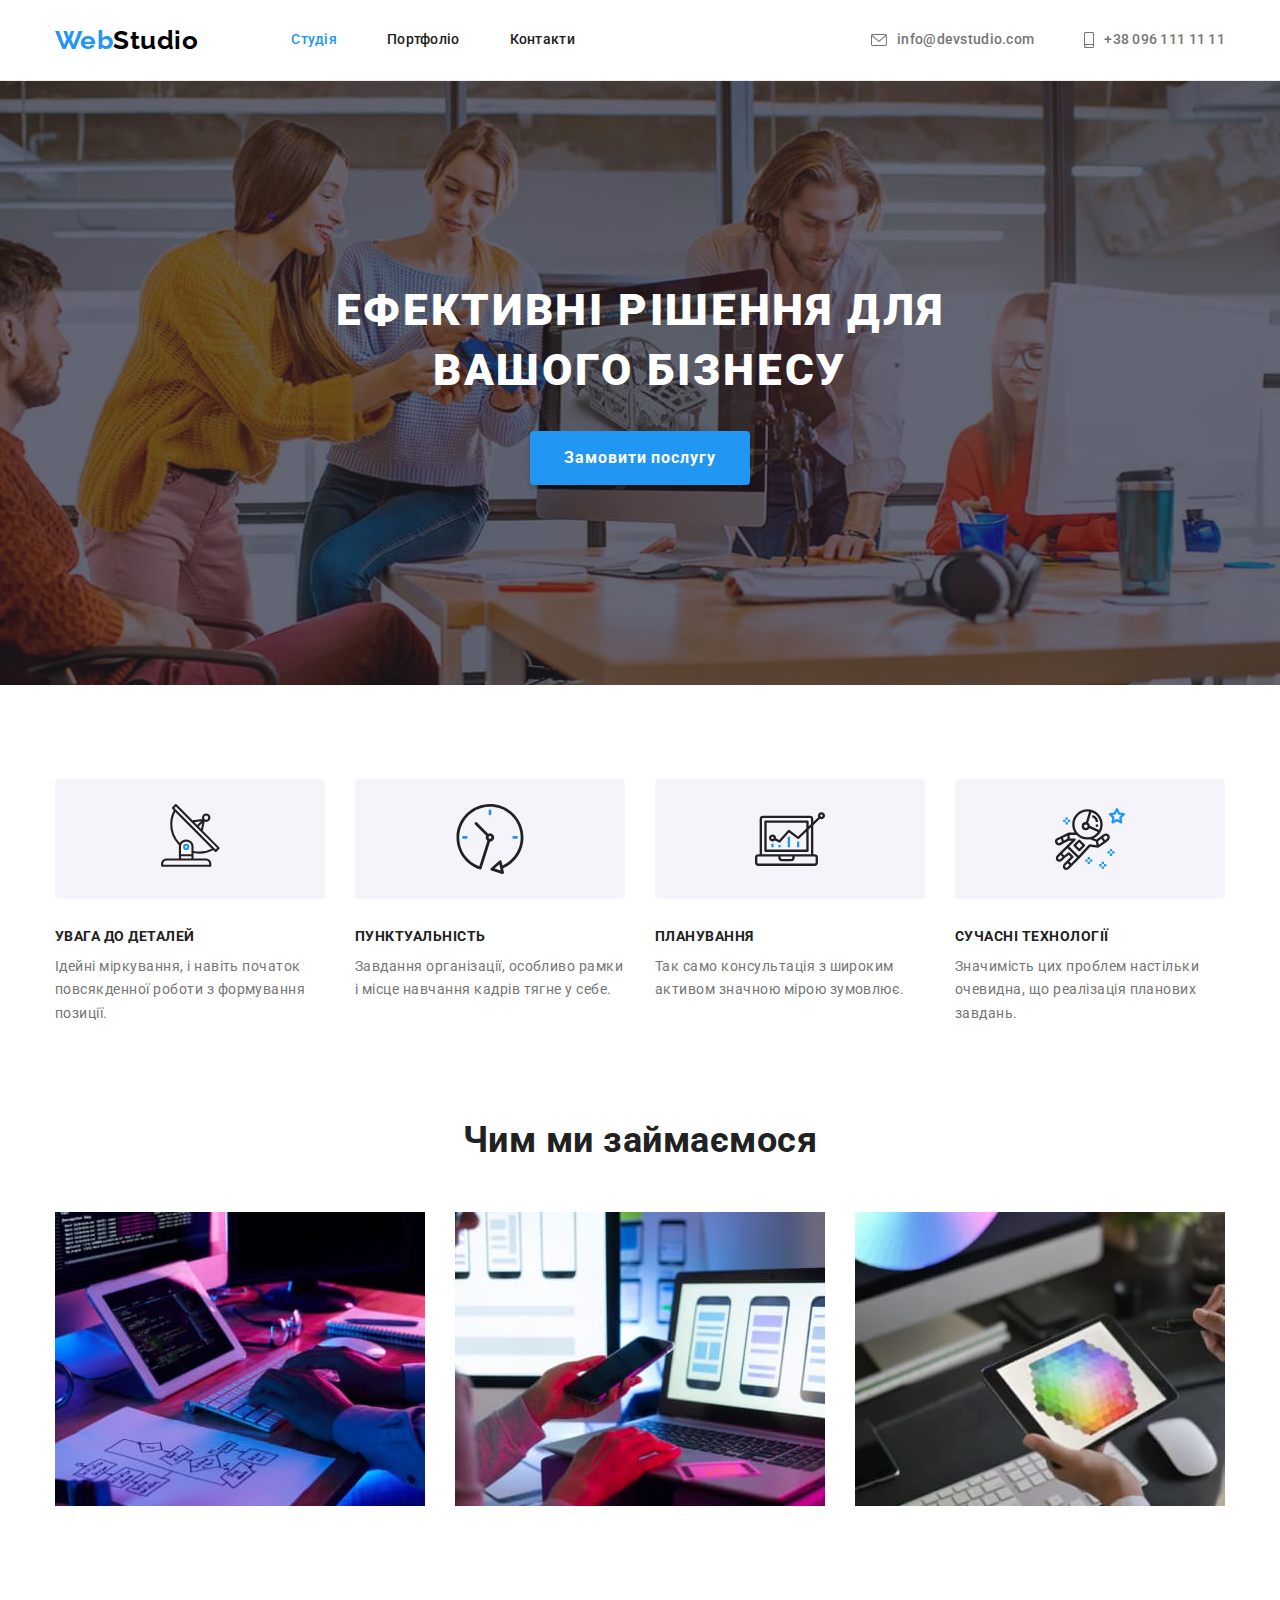
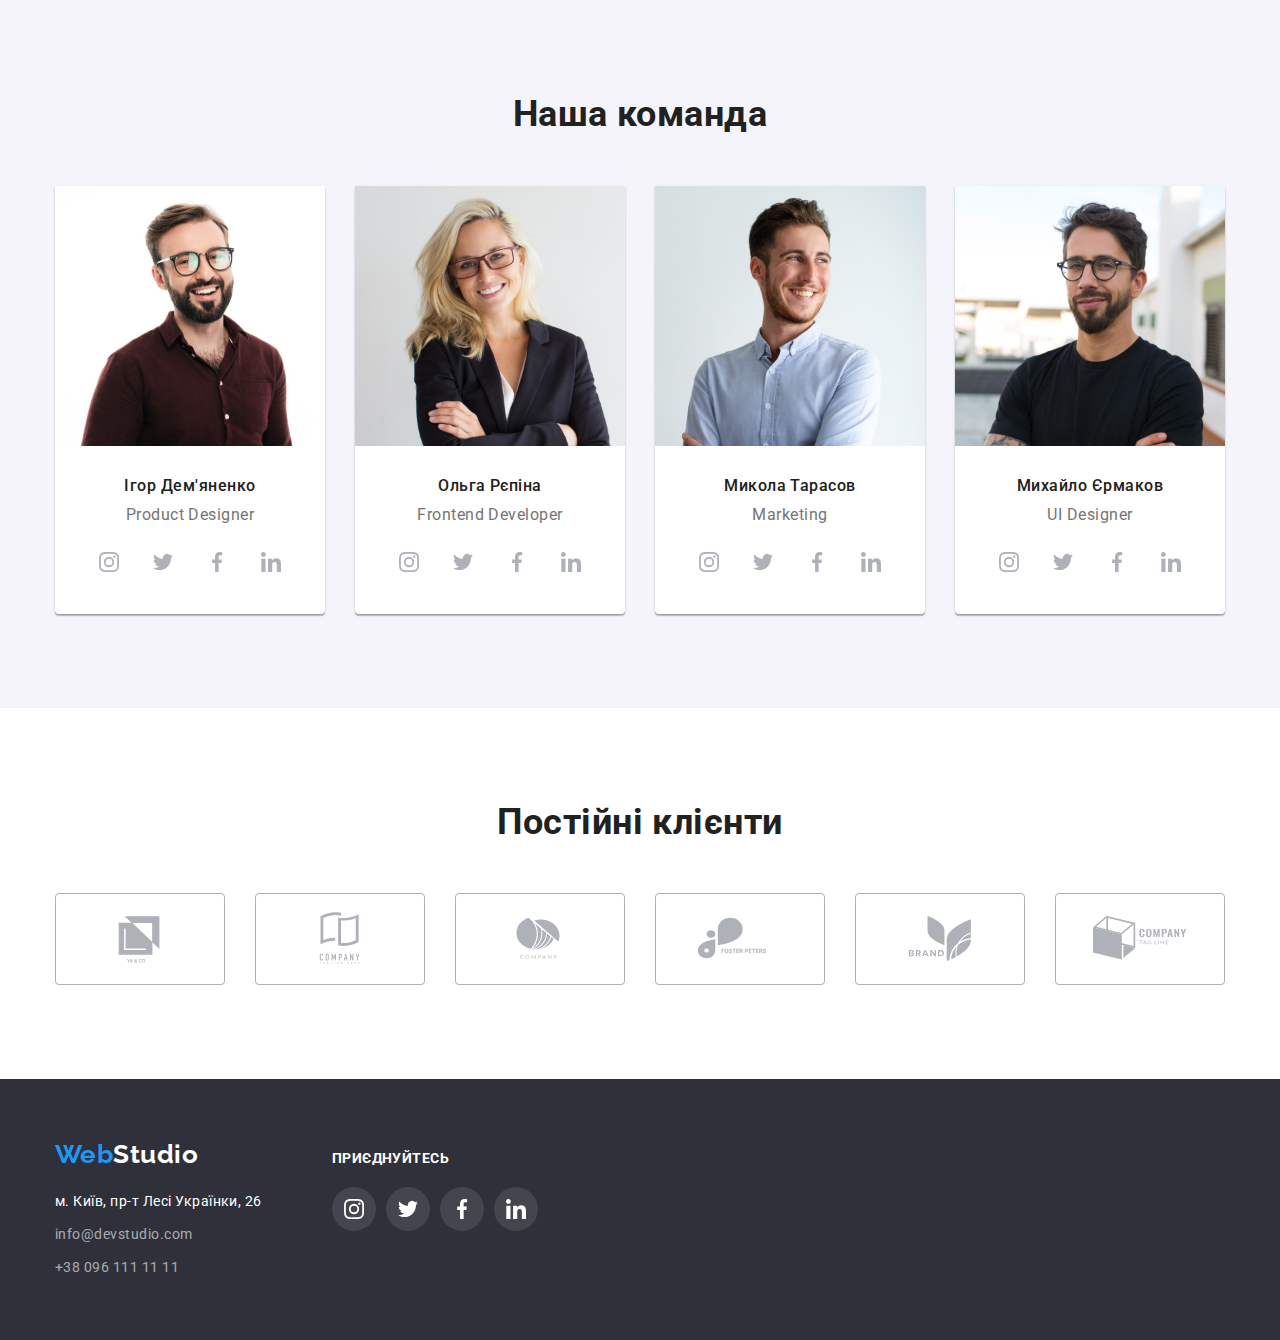
==== commit 4a41440d: "добавляет изменения" ====
--- a/index.html
+++ b/index.html
@@ -155,26 +155,36 @@
                 <h3 class="subtitlt">Ігор Дем'яненко</h3>
                 <p class="desc" lang="en">Product Designer</p>
                 <div class="social-box">
-                  <a class="social-link" href="#">
-                    <svg width="20" height="20" class="social-icon">
-                      <use href="./images/sprite.svg#instagram"></use>
-                    </svg>
-                  </a>
-                  <a class="social-link" href="#">
-                    <svg width="20" height="20" class="social-icon">
-                      <use href="./images/sprite.svg#twitter"></use>
-                    </svg>
-                  </a>
-                  <a class="social-link" href="#">
-                    <svg width="20" height="20" class="social-icon">
-                      <use href="./images/sprite.svg#facebook"></use>
-                    </svg>
-                  </a>
-                  <a class="social-link" href="#">
-                    <svg width="20" height="20" class="social-icon">
-                      <use href="./images/sprite.svg#linkedin"></use>
-                    </svg>
-                  </a>
+                  <ul class="list social-list">
+                    <li>
+                      <a class="social-link" href="#">
+                        <svg width="20" height="20" class="social-icon">
+                          <use href="./images/sprite.svg#instagram"></use>
+                        </svg>
+                      </a>
+                    </li>
+                    <li>
+                      <a class="social-link" href="#">
+                        <svg width="20" height="20" class="social-icon">
+                          <use href="./images/sprite.svg#twitter"></use>
+                        </svg>
+                      </a>
+                    </li>
+                    <li>
+                      <a class="social-link" href="#">
+                        <svg width="20" height="20" class="social-icon">
+                          <use href="./images/sprite.svg#facebook"></use>
+                        </svg>
+                      </a>
+                    </li>
+                    <li>
+                      <a class="social-link" href="#">
+                        <svg width="20" height="20" class="social-icon">
+                          <use href="./images/sprite.svg#linkedin"></use>
+                        </svg>
+                      </a>
+                    </li>
+                  </ul>
                 </div>
               </div>
             </li>
@@ -190,26 +200,36 @@
                 <h3 class="subtitlt">Ольга Рєпіна</h3>
                 <p class="desc" lang="en">Frontend Developer</p>
                 <div class="social-box">
-                  <a class="social-link" href="#">
-                    <svg width="20" height="20" class="social-icon">
-                      <use href="./images/sprite.svg#instagram"></use>
-                    </svg>
-                  </a>
-                  <a class="social-link" href="#">
-                    <svg width="20" height="20" class="social-icon">
-                      <use href="./images/sprite.svg#twitter"></use>
-                    </svg>
-                  </a>
-                  <a class="social-link" href="#">
-                    <svg width="20" height="20" class="social-icon">
-                      <use href="./images/sprite.svg#facebook"></use>
-                    </svg>
-                  </a>
-                  <a class="social-link" href="#">
-                    <svg width="20" height="20" class="social-icon">
-                      <use href="./images/sprite.svg#linkedin"></use>
-                    </svg>
-                  </a>
+                  <ul class="list social-list">
+                    <li>
+                      <a class="social-link" href="#">
+                        <svg width="20" height="20" class="social-icon">
+                          <use href="./images/sprite.svg#instagram"></use>
+                        </svg>
+                      </a>
+                    </li>
+                    <li>
+                      <a class="social-link" href="#">
+                        <svg width="20" height="20" class="social-icon">
+                          <use href="./images/sprite.svg#twitter"></use>
+                        </svg>
+                      </a>
+                    </li>
+                    <li>
+                      <a class="social-link" href="#">
+                        <svg width="20" height="20" class="social-icon">
+                          <use href="./images/sprite.svg#facebook"></use>
+                        </svg>
+                      </a>
+                    </li>
+                    <li>
+                      <a class="social-link" href="#">
+                        <svg width="20" height="20" class="social-icon">
+                          <use href="./images/sprite.svg#linkedin"></use>
+                        </svg>
+                      </a>
+                    </li>
+                  </ul>
                 </div>
               </div>
             </li>
@@ -220,26 +240,36 @@
                 <h3 class="subtitlt">Микола Тарасов</h3>
                 <p class="desc" lang="en">Marketing</p>
                 <div class="social-box">
-                  <a class="social-link" href="#">
-                    <svg width="20" height="20" class="social-icon">
-                      <use href="./images/sprite.svg#instagram"></use>
-                    </svg>
-                  </a>
-                  <a class="social-link" href="#">
-                    <svg width="20" height="20" class="social-icon">
-                      <use href="./images/sprite.svg#twitter"></use>
-                    </svg>
-                  </a>
-                  <a class="social-link" href="#">
-                    <svg width="20" height="20" class="social-icon">
-                      <use href="./images/sprite.svg#facebook"></use>
-                    </svg>
-                  </a>
-                  <a class="social-link" href="#">
-                    <svg width="20" height="20" class="social-icon">
-                      <use href="./images/sprite.svg#linkedin"></use>
-                    </svg>
-                  </a>
+                  <ul class="list social-list">
+                    <li>
+                      <a class="social-link" href="#">
+                        <svg width="20" height="20" class="social-icon">
+                          <use href="./images/sprite.svg#instagram"></use>
+                        </svg>
+                      </a>
+                    </li>
+                    <li>
+                      <a class="social-link" href="#">
+                        <svg width="20" height="20" class="social-icon">
+                          <use href="./images/sprite.svg#twitter"></use>
+                        </svg>
+                      </a>
+                    </li>
+                    <li>
+                      <a class="social-link" href="#">
+                        <svg width="20" height="20" class="social-icon">
+                          <use href="./images/sprite.svg#facebook"></use>
+                        </svg>
+                      </a>
+                    </li>
+                    <li>
+                      <a class="social-link" href="#">
+                        <svg width="20" height="20" class="social-icon">
+                          <use href="./images/sprite.svg#linkedin"></use>
+                        </svg>
+                      </a>
+                    </li>
+                  </ul>
                 </div>
               </div>
             </li>
@@ -250,26 +280,36 @@
                 <h3 class="subtitlt">Михайло Єрмаков</h3>
                 <p class="desc" lang="en">UI Designer</p>
                 <div class="social-box">
-                  <a class="social-link" href="#">
-                    <svg width="20" height="20" class="social-icon">
-                      <use href="./images/sprite.svg#instagram"></use>
-                    </svg>
-                  </a>
-                  <a class="social-link" href="#">
-                    <svg width="20" height="20" class="social-icon">
-                      <use href="./images/sprite.svg#twitter"></use>
-                    </svg>
-                  </a>
-                  <a class="social-link" href="#">
-                    <svg width="20" height="20" class="social-icon">
-                      <use href="./images/sprite.svg#facebook"></use>
-                    </svg>
-                  </a>
-                  <a class="social-link" href="#">
-                    <svg width="20" height="20" class="social-icon">
-                      <use href="./images/sprite.svg#linkedin"></use>
-                    </svg>
-                  </a>
+                  <ul class="list social-list">
+                    <li>
+                      <a class="social-link" href="#">
+                        <svg width="20" height="20" class="social-icon">
+                          <use href="./images/sprite.svg#instagram"></use>
+                        </svg>
+                      </a>
+                    </li>
+                    <li>
+                      <a class="social-link" href="#">
+                        <svg width="20" height="20" class="social-icon">
+                          <use href="./images/sprite.svg#twitter"></use>
+                        </svg>
+                      </a>
+                    </li>
+                    <li>
+                      <a class="social-link" href="#">
+                        <svg width="20" height="20" class="social-icon">
+                          <use href="./images/sprite.svg#facebook"></use>
+                        </svg>
+                      </a>
+                    </li>
+                    <li>
+                      <a class="social-link" href="#">
+                        <svg width="20" height="20" class="social-icon">
+                          <use href="./images/sprite.svg#linkedin"></use>
+                        </svg>
+                      </a>
+                    </li>
+                  </ul>
                 </div>
               </div>
             </li>
--- a/css/styles.css
+++ b/css/styles.css
@@ -20,6 +20,7 @@
     --primary-bg-color: #F5F5F5;
     --secondary-bg-color: #F5F4FA;
     --white-bg-color: #FFFFFF;
+    --hero-bg-color: #C4C4C4;
     --accent-bg-color: #2F303A;
     --button-bg-color: #F5F4FA;
     --button-accent: #2196F3;
@@ -179,7 +180,7 @@
 /* hero */
 
 .hero{
-    background-color: var(--accent-bg-color);
+    background-color: var(--hero-bg-color);
     text-align: center;
     padding-top: 200px;
     padding-bottom: 200px;
@@ -198,7 +199,6 @@
 
 }
 .overlay{
-    height: 600px;
     max-width: 1600px;
     margin-left: auto;
     margin-right: auto;
@@ -352,7 +352,6 @@
     display: flex;
     justify-content: center;
     align-items: center;
-    gap: 10px;
     margin-top: 16px;
 }
 
@@ -376,7 +375,10 @@
     fill: var(--white-color-icon);
     background-color: var(--accent-text-color);
 }
-
+.social-list{
+    display: flex;
+        gap: 10px;
+}
 
 /* Постійні клієнти */
 
@@ -570,8 +572,10 @@
     border-bottom: 1px solid #EEEEEE;    
 }
 
-.list-card:hover {
-box-shadow: 0px 1px 1px rgba(0, 0, 0, 0.12),
+.link-card:hover ,
+.link-card:focus{
+    display: block;
+    box-shadow: 0px 1px 1px rgba(0, 0, 0, 0.12),
         0px 4px 4px rgba(0, 0, 0, 0.06),
         1px 4px 6px rgba(0, 0, 0, 0.16);
 }
